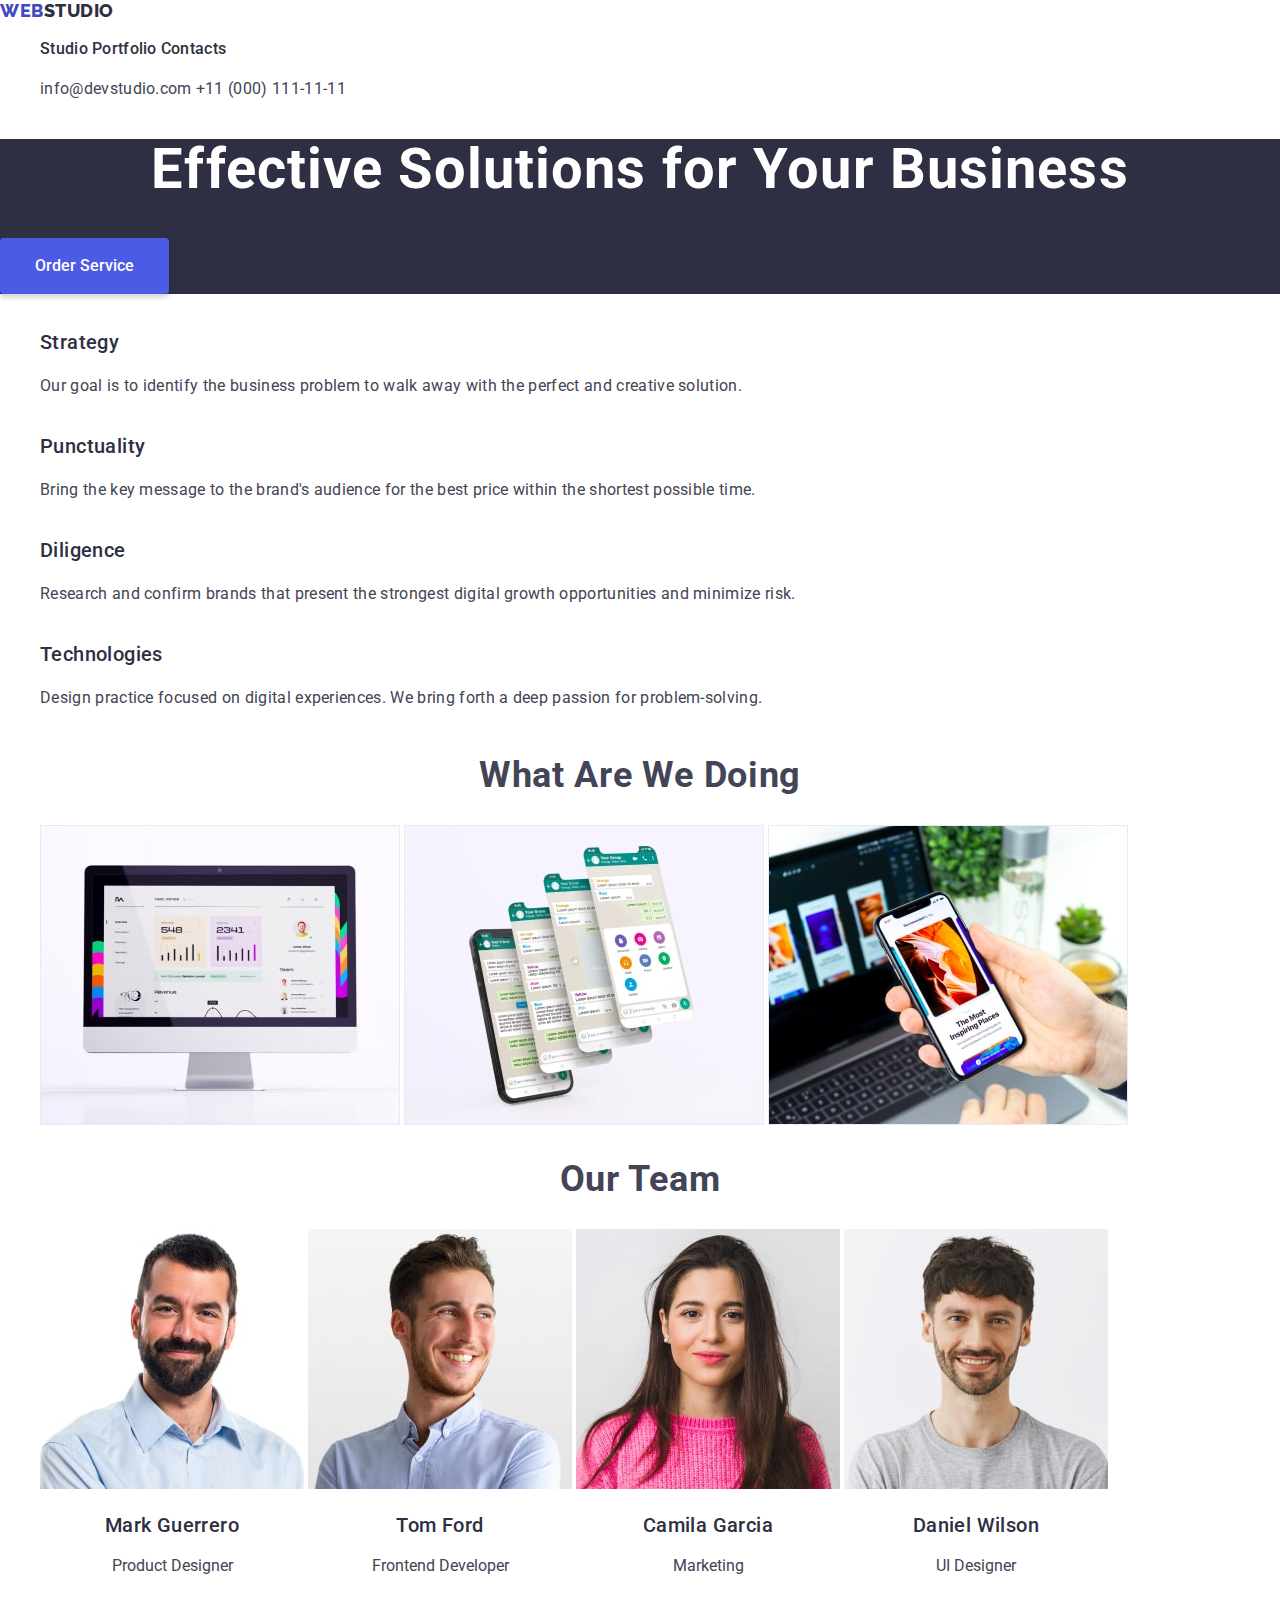
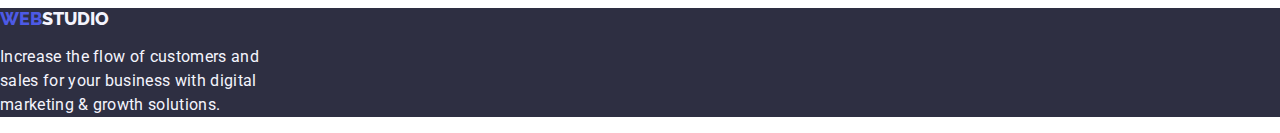
==== index.html @ 37b5d5ab "Added box-sizing in css file" ====
<!DOCTYPE html>
<html lang="en">
  <head>
    <meta charset="UTF-8" />
    <meta http-equiv="X-UA-Compatible" content="IE=edge" />
    <meta name="viewport" content="width=device-width, initial-scale=1.0" />
    <link rel="stylesheet" href="https://cdnjs.cloudflare.com/ajax/libs/modern-normalize/1.0.0/modern-normalize.min.css"/>
    <link rel="stylesheet" href="./css/styles.css" />
    <link rel="preconnect" href="https://fonts.googleapis.com" />
    <link rel="preconnect" href="https://fonts.gstatic.com" crossorigin />
    <link rel="preconnect" href="https://fonts.googleapis.com" />
    <link rel="preconnect" href="https://fonts.gstatic.com" crossorigin />
    <link
      href="https://fonts.googleapis.com/css2?family=Raleway:wght@800&family=Roboto:wght@400;500;700&display=swap"
      rel="stylesheet"
    />
    <title>Document</title>
  </head>
  <body>
    <header>
      <!--Navigation-->
      <!-- Open -->
      <nav>
        <a class="logo" href="./index.html"
          ><span class="logo-web">Web</span
          ><span class="logo-studio">Studio</span></a
        >
        <ul class="menu">
          <li><a class="menu-link" href="">Studio</a></li>
          <li><a class="menu-link" href="./portfolio.html">Portfolio</a></li>
          <li><a class="menu-link" href="">Contacts</a></li>
        </ul>
      </nav>
      <!--Contacts-->
      <address>
        <ul class="contacts">
          <li>
            <a class="mail" href="mailto:info@devstudio.com"
              >info@devstudio.com</a
            >
          </li>
          <li>
            <a class="tel" href="tel:+110001111111">+11 (000) 111-11-11</a>
          </li>
        </ul>
      </address>
    </header>
    <main>
      <!--Hero section-->
      <section class="hero">
        <h1 class="hero-title">Effective Solutions for Your Business</h1>
        <button type="button">Order Service</button>
      </section>
      <!--Features section-->
      <section>
        <h2 hidden>Features</h2>
        <ul class="features">
          <li>
            <h3 class="features-title">Strategy</h3>
            <p class="features-text">
              Our goal is to identify the business problem to walk away with the
              perfect and creative solution.
            </p>
          </li>
          <li>
            <h3 class="features-title">Punctuality</h3>
            <p class="features-text">
              Bring the key message to the brand's audience for the best price
              within the shortest possible time.
            </p>
          </li>
          <li>
            <h3 class="features-title">Diligence</h3>
            <p class="features-text">
              Research and confirm brands that present the strongest digital
              growth opportunities and minimize risk.
            </p>
          </li>
          <li>
            <h3 class="features-title">Technologies</h3>
            <p class="features-text">
              Design practice focused on digital experiences. We bring forth a
              deep passion for problem-solving.
            </p>
          </li>
        </ul>
      </section>
      <!--Explanation section-->
      <section>
        <h2 class="explanations-title">What are we doing</h2>
        <ul class="explanations">
          <li>
            <img
              class="explanations-img"
              src="./images/img1.jpg"
              alt="Website design for desktop"
              width="360"
              height="300"
            />
          </li>
          <li>
            <img
              class="explanations-img"
              src="./images/img2.jpg"
              alt="Webdesign for apps"
              width="360"
              height="300"
            />
          </li>
          <li>
            <img
              class="explanations-img"
              src="./images/img3.jpg"
              alt="Responsive design"
              width="360"
              height="300"
            />
          </li>
        </ul>
      </section>
      <!--Our team section-->
      <section>
        <h2 class="team-title">Our Team</h2>
        <ul class="team">
          <li>
            <img
              class="team-photo"
              src="./images/photo1.jpg"
              alt="Photo 1"
              width="264"
              height="260"
            />
            <h3 class="team-name">Mark Guerrero</h3>
            <p class="team-text">Product Designer</p>
          </li>
          <li>
            <img
              class="team-photo"
              src="./images/photo2.jpg"
              alt="Photo 2"
              width="264"
              height="260"
            />
            <h3 class="team-name">Tom Ford</h3>
            <p class="team-text">Frontend Developer</p>
          </li>
          <li>
            <img
              class="team-photo"
              src="./images/photo3.jpg"
              alt="Photo 3"
              width="264"
              height="260"
            />
            <h3 class="team-name">Camila Garcia</h3>
            <p class="team-text">Marketing</p>
          </li>
          <li>
            <img
              class="team-photo"
              src="./images/photo4.jpg"
              alt="Photo 4"
              width="264"
              height="260"
            />
            <h3 class="team-name">Daniel Wilson</h3>
            <p class="team-text">UI Designer</p>
          </li>
        </ul>
      </section>
    </main>
    <footer class="footer-section">
      <a class="footer-logo" href="./index.html"
        ><span class="footer-logo-web">Web</span
        ><span class="footer-logo-studio">Studio</span></a
      >
      <p class="footer-text">
        Increase the flow of customers and sales for your business with digital
        marketing & growth solutions.
      </p>
    </footer>
  </body>
</html>
---- css/styles.css ----
html{
    box-sizing: border-box;
}
*,
*::before,
*::after{
    box-sizing: border-box;
}
:root{
    --primary-text-color: #2E2F42;
    --title-text-color: #434455;
    --white-text-color: #ffffff;
    --accent-color: #4D5AE5;
    --hover-focus-color: #404BBF;
    --primary-bg-color:#ffffff;
    --primary-bg-hero: #2E2F42;
    --footer-text-color:#F4F4FD;
}
/*Body style*/
body{
    background: var(--primary-bg-color);
    color: var(--title-text-color);
    font-family: 'Roboto', 'Arial', 'Helvetica', sans-serif;
}

/*Navigation section*/
.logo{
    font-family: 'Raleway', 'Verdana', 'Geneva', sans-serif;
    font-style: normal;
    font-weight: 800;
    font-size: 18px;
    line-height: 21px;
    text-decoration: none;
    letter-spacing: 0.03em;
    text-transform: uppercase;
}
.logo-web{
    color: var(--accent-color);
    
}
.logo-web:hover,
.logo-web:focus{
    color: var(--hover-focus-color);
}
    
.logo-studio{
    color: var(--primary-text-color);
}
.logo-studio:hover,
.logo-studio:focus{
    color: var(--hover-focus-color);
}
.menu li,
.contacts li
{
    list-style: none;
    display: inline-block;
    }
.menu-link{
    text-decoration: none;
    color: var(--primary-text-color);
    font-style: normal;
    font-weight: 500;
    font-size: 16px;
    line-height: 1.5;
    letter-spacing: 0.02em;

}
.menu-link:hover
{
   color: var(--hover-focus-color);
}
/*Address section*/

.mail,
.tel{
    font-style: normal;
    font-size: 16px;
    line-height: 1.5;    
    letter-spacing: 0.02em;
    color: var(--title-text-color);
    text-decoration: none;
}
.mail:hover,
.tel:hover{
    color: var(--hover-focus-color);

}
.mail:focus,
.tel:focus{
    color: var(--hover-focus-color);

}

/*Hero section*/
.hero-title{
    font-size: 56px;
    line-height: 1.1;   
    letter-spacing: 0.02em;    
    color: var(--white-text-color);
    text-align: center;
}
.hero{
    background-color: var(--primary-bg-hero);
    
}


.hero button{
    background: var(--accent-color);
    color: var(--white-text-color);
    width: 169px;
    height: 56px;
    box-shadow: 0px 4px 4px rgba(0, 0, 0, 0.15);
    border-radius: 4px;
    border-style: solid;
    border-color: transparent;
    display: inline-block;
    font-family: inherit;
    font-weight: 500;
    font-size: 16px;
    line-height: 24px;
    
}


/*Features section*/  
.explanations-title,
.team-title{
    font-style: normal;
    font-weight: 700;
    font-size: 36px;
    line-height: 1.1;
    letter-spacing: 0.02em;
    text-transform: capitalize;
    text-align: center;
}

h3{
    font-style: normal;
    font-weight: 500;
    font-size: 20px;
    line-height: 1.2;
    letter-spacing: 0.02em;
    color: var(--primary-text-color);
    
}
.features-title{
    text-align: left;
}
.features li{
    list-style: none;
    display: inline-block;
}
.features-text{
    font-style: normal;       
    font-size: 16px;
    line-height: 1.5;      
    letter-spacing: 0.02em;
}

/*Explanation section*/

.explanations li{
    list-style: none;
    display: inline-block;

}



/*Our team section*/

.team li{
    list-style: none;
    display: inline-block;
}
.team-photo{
    width: 264px;
    height: 260px;
}

.team-name{
    text-align: center;
}
.team-text{
    text-align: center;
}



 /*Footer*/
 .footer-section{
    background-color: var(--primary-bg-hero);
   
 }

 .footer-logo{
    font-family: 'Raleway', 'Verdana', 'Geneva', sans-serif;
    text-decoration: none;
    font-weight: 800;
    font-size: 18px;
    line-height: 1.2;
    text-transform: uppercase;

 }
 .footer-logo-web{
    color: var(--accent-color);
 }

 .footer-logo-studio{
    color: var(--footer-text-color);
 }
 .footer-logo-web:hover,
 .footer-logo-studio:hover{
    color: var(--hover-focus-color);
 }
 .footer-text{
    color: var(--footer-text-color);
    font-style: normal;
    font-size: 16px;
    line-height: 1.5;
    letter-spacing: 0.02em;
    width: 264px;
}

/*Portfolio page*/

/*Butttons section*/
.portfolio-list{
    list-style: none;
    
}
.portfolio-button button{
    cursor: pointer;
    color: var(--accent-color);
    background-color: var(--footer-text-color);
    font-style: normal;
    font-weight: 500;
    font-size: 16px;
    line-height: 1.5;
    font-family: inherit;    
    text-align: center;
    letter-spacing: 0.04em;
    border: 1px solid #E7E9FC;
    border-radius: 4px;
   
}
.portfolio-button button:hover,
.portfolio-button button:focus
{
    color: var(--white-text-color);
    
    background-color: var(--accent-color);
}
.portfolio-list-img{
    list-style: none;
        display: inline-block;

}
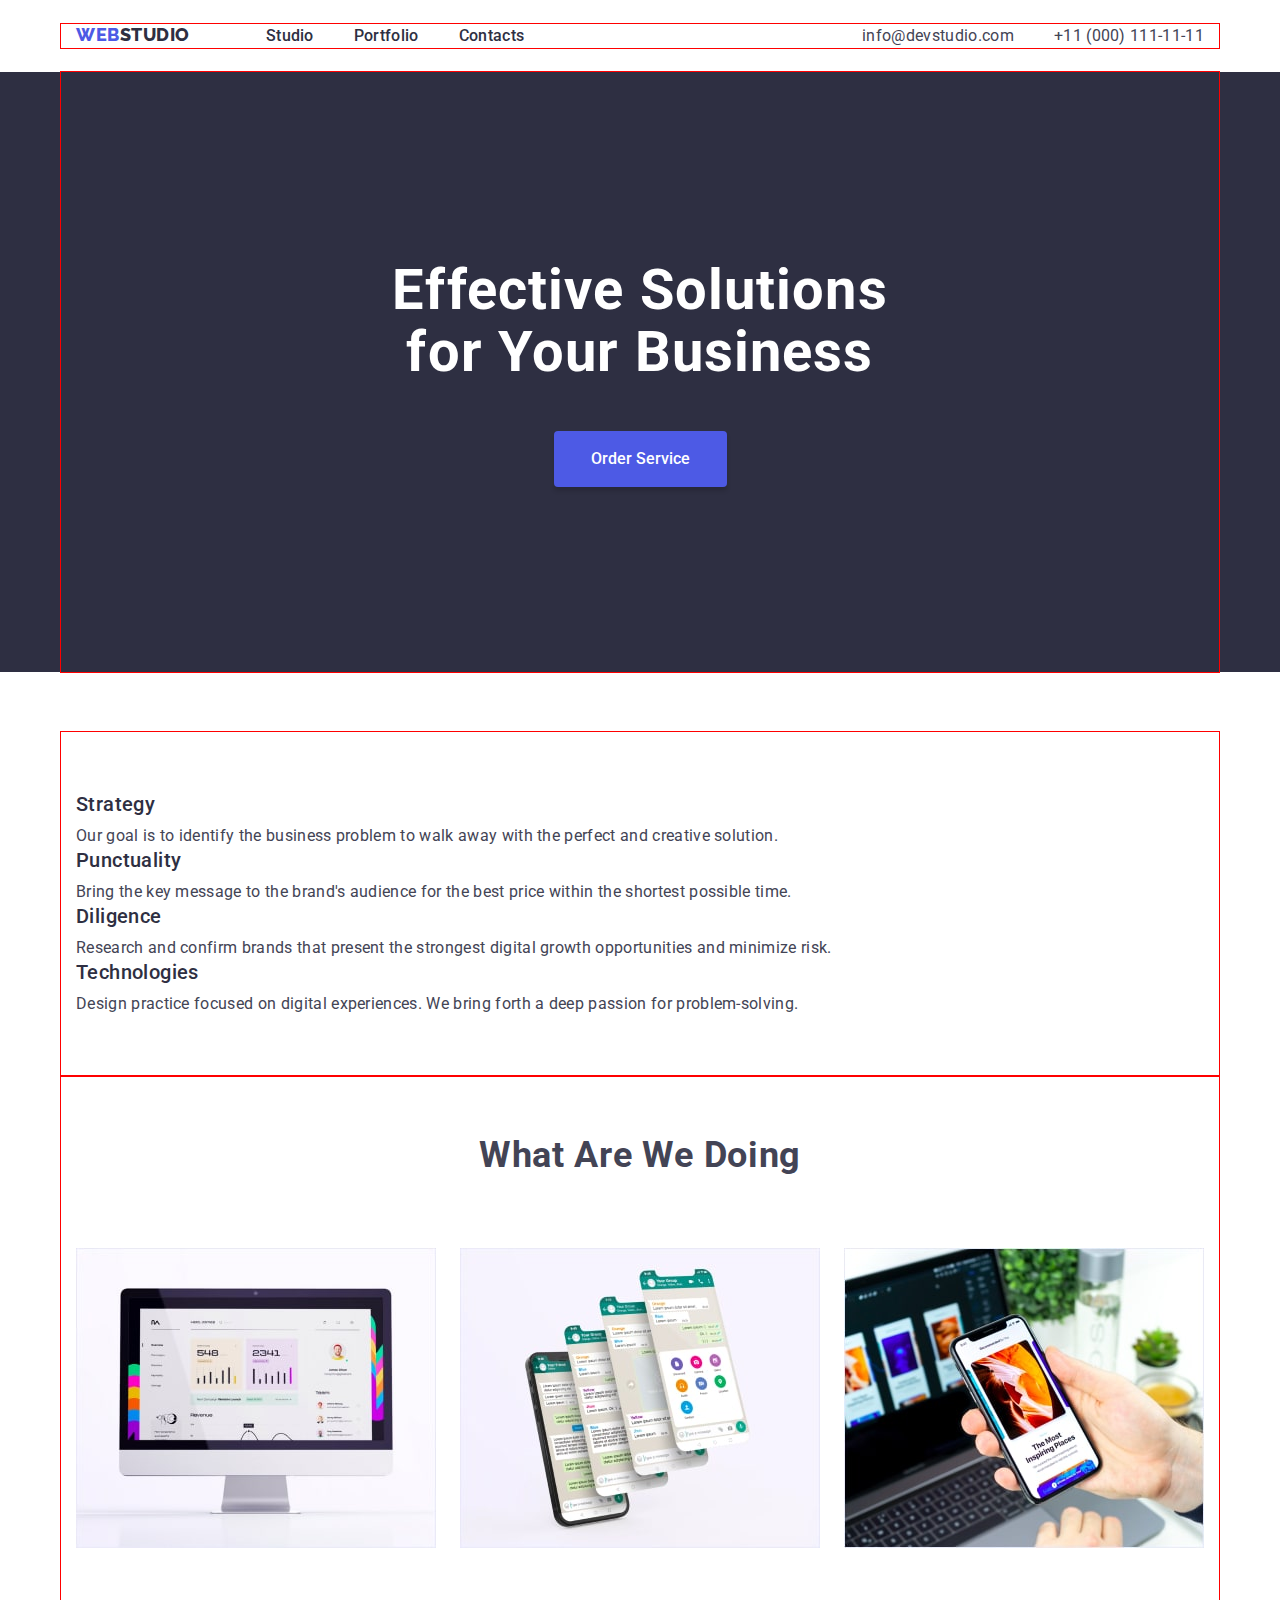
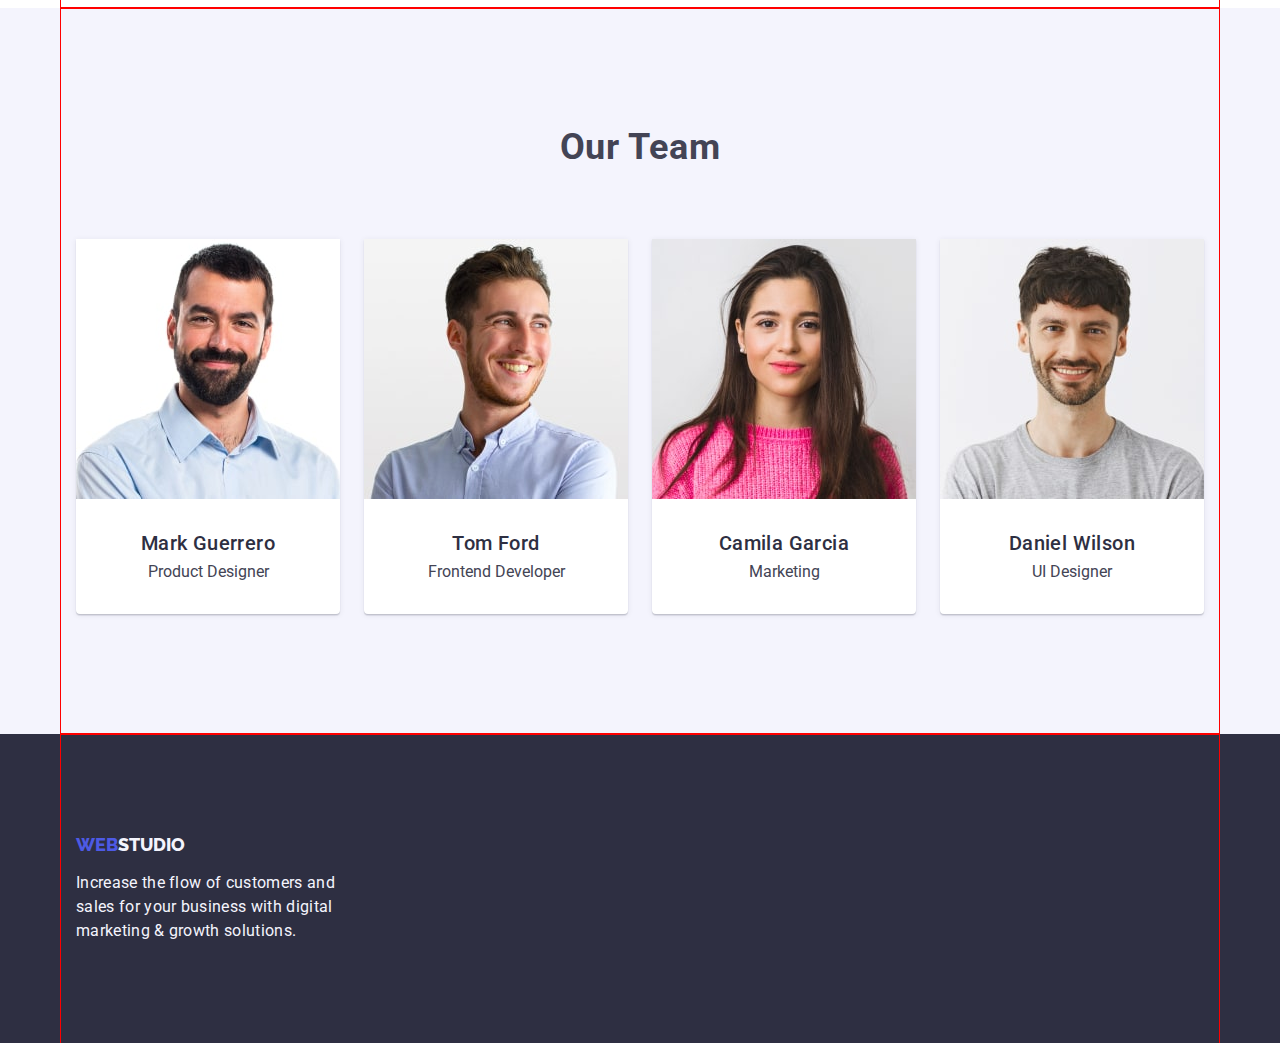
==== commit 4bb0e1cb: "Added styles for menu, team cards, portfolio section, footer" ====
--- a/index.html
+++ b/index.html
@@ -4,7 +4,11 @@
     <meta charset="UTF-8" />
     <meta http-equiv="X-UA-Compatible" content="IE=edge" />
     <meta name="viewport" content="width=device-width, initial-scale=1.0" />
-    <link rel="stylesheet" href="https://cdnjs.cloudflare.com/ajax/libs/modern-normalize/1.0.0/modern-normalize.min.css"/>
+    <title>Document</title>
+    <link
+      rel="stylesheet"
+      href="https://cdnjs.cloudflare.com/ajax/libs/modern-normalize/1.0.0/modern-normalize.min.css"
+    />
     <link rel="stylesheet" href="./css/styles.css" />
     <link rel="preconnect" href="https://fonts.googleapis.com" />
     <link rel="preconnect" href="https://fonts.gstatic.com" crossorigin />
@@ -14,170 +18,183 @@
       href="https://fonts.googleapis.com/css2?family=Raleway:wght@800&family=Roboto:wght@400;500;700&display=swap"
       rel="stylesheet"
     />
-    <title>Document</title>
   </head>
   <body>
-    <header>
-      <!--Navigation-->
-      <!-- Open -->
-      <nav>
-        <a class="logo" href="./index.html"
-          ><span class="logo-web">Web</span
-          ><span class="logo-studio">Studio</span></a
-        >
-        <ul class="menu">
-          <li><a class="menu-link" href="">Studio</a></li>
-          <li><a class="menu-link" href="./portfolio.html">Portfolio</a></li>
-          <li><a class="menu-link" href="">Contacts</a></li>
-        </ul>
-      </nav>
-      <!--Contacts-->
-      <address>
-        <ul class="contacts">
-          <li>
-            <a class="mail" href="mailto:info@devstudio.com"
-              >info@devstudio.com</a
-            >
-          </li>
-          <li>
-            <a class="tel" href="tel:+110001111111">+11 (000) 111-11-11</a>
-          </li>
-        </ul>
-      </address>
+    <header class="page-header">
+      <div class="container header-container">
+        <!--Navigation-->
+        <nav class="page-navigation">
+          <a class="logo" href="./index.html"
+            ><span class="logo-web">Web</span
+            ><span class="logo-studio">Studio</span></a
+          >
+
+          <ul class="menu">
+            <li class="menu-item"><a class="menu-link" href="">Studio</a></li>
+            <li class="menu-item">
+              <a class="menu-link" href="./portfolio.html">Portfolio</a>
+            </li>
+            <li class="mtnu-item"><a class="menu-link" href="">Contacts</a></li>
+          </ul>
+        </nav>
+        <!--Contacts-->
+        <address>
+          <ul class="contacts">
+            <li>
+              <a class="mail" href="mailto:info@devstudio.com"
+                >info@devstudio.com</a
+              >
+            </li>
+            <li>
+              <a class="tel" href="tel:+110001111111">+11 (000) 111-11-11</a>
+            </li>
+          </ul>
+        </address>
+      </div>
     </header>
     <main>
       <!--Hero section-->
       <section class="hero">
-        <h1 class="hero-title">Effective Solutions for Your Business</h1>
-        <button type="button">Order Service</button>
+        <div class="container hero-container">
+          <h1 class="hero-title">Effective Solutions for Your Business</h1>
+          <button class="primary-button" type="button">Order Service</button>
+        </div>
       </section>
       <!--Features section-->
-      <section>
-        <h2 hidden>Features</h2>
-        <ul class="features">
-          <li>
-            <h3 class="features-title">Strategy</h3>
-            <p class="features-text">
-              Our goal is to identify the business problem to walk away with the
-              perfect and creative solution.
-            </p>
-          </li>
-          <li>
-            <h3 class="features-title">Punctuality</h3>
-            <p class="features-text">
-              Bring the key message to the brand's audience for the best price
-              within the shortest possible time.
-            </p>
-          </li>
-          <li>
-            <h3 class="features-title">Diligence</h3>
-            <p class="features-text">
-              Research and confirm brands that present the strongest digital
-              growth opportunities and minimize risk.
-            </p>
-          </li>
-          <li>
-            <h3 class="features-title">Technologies</h3>
-            <p class="features-text">
-              Design practice focused on digital experiences. We bring forth a
-              deep passion for problem-solving.
-            </p>
-          </li>
-        </ul>
-      </section>
-      <!--Explanation section-->
-      <section>
-        <h2 class="explanations-title">What are we doing</h2>
-        <ul class="explanations">
-          <li>
-            <img
-              class="explanations-img"
-              src="./images/img1.jpg"
-              alt="Website design for desktop"
-              width="360"
-              height="300"
-            />
-          </li>
-          <li>
-            <img
-              class="explanations-img"
-              src="./images/img2.jpg"
-              alt="Webdesign for apps"
-              width="360"
-              height="300"
-            />
-          </li>
-          <li>
-            <img
-              class="explanations-img"
-              src="./images/img3.jpg"
-              alt="Responsive design"
-              width="360"
-              height="300"
-            />
-          </li>
-        </ul>
+      <section class="container">
+        <div class="features-container">
+          <h2 hidden>Features</h2>
+          <ul class="features">
+            <li>
+              <h3 class="features-title">Strategy</h3>
+              <p class="features-text">
+                Our goal is to identify the business problem to walk away with
+                the perfect and creative solution.
+              </p>
+            </li>
+            <li>
+              <h3 class="features-title">Punctuality</h3>
+              <p class="features-text">
+                Bring the key message to the brand's audience for the best price
+                within the shortest possible time.
+              </p>
+            </li>
+            <li>
+              <h3 class="features-title">Diligence</h3>
+              <p class="features-text">
+                Research and confirm brands that present the strongest digital
+                growth opportunities and minimize risk.
+              </p>
+            </li>
+            <li>
+              <h3 class="features-title">Technologies</h3>
+              <p class="features-text">
+                Design practice focused on digital experiences. We bring forth a
+                deep passion for problem-solving.
+              </p>
+            </li>
+          </ul>
+        </div>
+      </section>
+      <!--Explanations section-->
+      <section class="container">
+        <div class="explanations-container">
+          <h2 class="explanations-title">What are we doing</h2>
+          <ul class="explanations">
+            <li>
+              <img
+                class="explanations-img"
+                src="./images/img1.jpg"
+                alt="Website design for desktop"
+                width="360"
+                height="300"
+              />
+            </li>
+            <li>
+              <img
+                class="explanations-img"
+                src="./images/img2.jpg"
+                alt="Webdesign for apps"
+                width="360"
+                height="300"
+              />
+            </li>
+            <li>
+              <img
+                class="explanations-img"
+                src="./images/img3.jpg"
+                alt="Responsive design"
+                width="360"
+                height="300"
+              />
+            </li>
+          </ul>
+        </div>
       </section>
       <!--Our team section-->
-      <section>
-        <h2 class="team-title">Our Team</h2>
-        <ul class="team">
-          <li>
-            <img
-              class="team-photo"
-              src="./images/photo1.jpg"
-              alt="Photo 1"
-              width="264"
-              height="260"
-            />
-            <h3 class="team-name">Mark Guerrero</h3>
-            <p class="team-text">Product Designer</p>
-          </li>
-          <li>
-            <img
-              class="team-photo"
-              src="./images/photo2.jpg"
-              alt="Photo 2"
-              width="264"
-              height="260"
-            />
-            <h3 class="team-name">Tom Ford</h3>
-            <p class="team-text">Frontend Developer</p>
-          </li>
-          <li>
-            <img
-              class="team-photo"
-              src="./images/photo3.jpg"
-              alt="Photo 3"
-              width="264"
-              height="260"
-            />
-            <h3 class="team-name">Camila Garcia</h3>
-            <p class="team-text">Marketing</p>
-          </li>
-          <li>
-            <img
-              class="team-photo"
-              src="./images/photo4.jpg"
-              alt="Photo 4"
-              width="264"
-              height="260"
-            />
-            <h3 class="team-name">Daniel Wilson</h3>
-            <p class="team-text">UI Designer</p>
-          </li>
-        </ul>
+      <section class="our-team-wrapper">
+        <div class="container team-container">
+          <h2 class="team-title">Our Team</h2>
+          <ul class="team">
+            <li class="emploees-card">
+              <img
+                class="team-photo"
+                src="./images/photo1.jpg"
+                alt="Photo 1"
+                width="264"
+                height="260"
+              />
+              <h3 class="team-name">Mark Guerrero</h3>
+              <p class="team-text">Product Designer</p>
+            </li>
+            <li class="emploees-card">
+              <img
+                class="team-photo"
+                src="./images/photo2.jpg"
+                alt="Photo 2"
+                width="264"
+                height="260"
+              />
+              <h3 class="team-name">Tom Ford</h3>
+              <p class="team-text">Frontend Developer</p>
+            </li>
+            <li class="emploees-card">
+              <img
+                class="team-photo"
+                src="./images/photo3.jpg"
+                alt="Photo 3"
+                width="264"
+                height="260"
+              />
+              <h3 class="team-name">Camila Garcia</h3>
+              <p class="team-text">Marketing</p>
+            </li>
+            <li class="emploees-card">
+              <img
+                class="team-photo"
+                src="./images/photo4.jpg"
+                alt="Photo 4"
+                width="264"
+                height="260"
+              />
+              <h3 class="team-name">Daniel Wilson</h3>
+              <p class="team-text">UI Designer</p>
+            </li>
+          </ul>
+        </div>
       </section>
     </main>
     <footer class="footer-section">
-      <a class="footer-logo" href="./index.html"
-        ><span class="footer-logo-web">Web</span
-        ><span class="footer-logo-studio">Studio</span></a
-      >
-      <p class="footer-text">
-        Increase the flow of customers and sales for your business with digital
-        marketing & growth solutions.
-      </p>
+      <div class="container footer-container">
+        <a class="footer-logo" href="./index.html"
+          ><span class="footer-logo-web">Web</span
+          ><span class="footer-logo-studio">Studio</span></a
+        >
+        <p class="footer-text">
+          Increase the flow of customers and sales for your business with
+          digital marketing & growth solutions.
+        </p>
+      </div>
     </footer>
   </body>
 </html>
--- a/css/styles.css
+++ b/css/styles.css
@@ -16,12 +16,51 @@
     --primary-bg-color:#ffffff;
     --primary-bg-hero: #2E2F42;
     --footer-text-color:#F4F4FD;
-}
+    
+}
+h1, h2, h3, h4, p{
+    margin-top: 0;
+    margin-bottom: 0;
+}
+ul{
+    margin-top: 0;
+    margin-bottom: 0;
+    padding-left: 0;
+    list-style: none;
+}
+img{
+    display: block;
+}
+button{
+    cursor: pointer;
+}
+.container{
+    width: 1158px;
+    margin-left: auto;
+    margin-right: auto;
+    padding-left: 15px;
+    padding-right: 15px;
+    outline: red 1px solid;
+    
+}
+
+
 /*Body style*/
 body{
     background: var(--primary-bg-color);
     color: var(--title-text-color);
     font-family: 'Roboto', 'Arial', 'Helvetica', sans-serif;
+}
+.page-header{
+    padding-top: 24px;
+    padding-bottom: 24px;
+}
+.header-container{
+    display: flex;
+    justify-content: space-between;
+}
+.page-navigation{
+    display: flex;
 }
 
 /*Navigation section*/
@@ -34,6 +73,7 @@
     text-decoration: none;
     letter-spacing: 0.03em;
     text-transform: uppercase;
+    margin-right: 76px;
 }
 .logo-web{
     color: var(--accent-color);
@@ -51,12 +91,16 @@
 .logo-studio:focus{
     color: var(--hover-focus-color);
 }
-.menu li,
-.contacts li
-{
-    list-style: none;
-    display: inline-block;
+.menu{   
+    display: flex;
     }
+.contacts{
+    display: flex;
+}
+
+.menu-item:not(:last-child) {
+    margin-right: 40px;
+}
 .menu-link{
     text-decoration: none;
     color: var(--primary-text-color);
@@ -65,8 +109,12 @@
     font-size: 16px;
     line-height: 1.5;
     letter-spacing: 0.02em;
-
-}
+    
+    
+}
+
+
+
 .menu-link:hover
 {
    color: var(--hover-focus-color);
@@ -82,6 +130,9 @@
     color: var(--title-text-color);
     text-decoration: none;
 }
+.mail{
+    margin-right: 40px;
+}
 .mail:hover,
 .tel:hover{
     color: var(--hover-focus-color);
@@ -94,24 +145,40 @@
 }
 
 /*Hero section*/
+.hero-container{
+    padding-top: 188px;
+    height: 600px;
+    outline: red 1px solid;
+    
+}
+
 .hero-title{
     font-size: 56px;
     line-height: 1.1;   
     letter-spacing: 0.02em;    
     color: var(--white-text-color);
-    text-align: center;
+    max-width: 496px;
+    margin-left: auto;
+    margin-right: auto;
+    margin-bottom: 48px;
+       
 }
 .hero{
     background-color: var(--primary-bg-hero);
-    
-}
-
+    text-align: center;
+    
+    
+      
+}
 
 .hero button{
     background: var(--accent-color);
     color: var(--white-text-color);
-    width: 169px;
-    height: 56px;
+    min-width: 160px;
+    padding-top: 14px;
+    padding-bottom: 14px;
+    padding-right: 35px;
+    padding-left: 35px;
     box-shadow: 0px 4px 4px rgba(0, 0, 0, 0.15);
     border-radius: 4px;
     border-style: solid;
@@ -125,7 +192,12 @@
 }
 
 
-/*Features section*/  
+/*Features section*/
+.features-container{
+    margin-top: 60px;
+    padding-top: 60px;
+    padding-bottom: 60px;
+}
 .explanations-title,
 .team-title{
     font-style: normal;
@@ -148,6 +220,7 @@
 }
 .features-title{
     text-align: left;
+    margin-bottom: 8px;
 }
 .features li{
     list-style: none;
@@ -161,31 +234,63 @@
 }
 
 /*Explanation section*/
-
-.explanations li{
-    list-style: none;
-    display: inline-block;
-
+.explanations-container{
+    padding-top: 60px;
+    padding-bottom: 60px;
+}
+.explanations{
+    display: flex;
+    justify-content: space-between;
+    flex-wrap: wrap;
+}
+
+
+.explanations-title,
+.team-title{
+    margin-bottom: 72px;
 }
 
 
 
 /*Our team section*/
-
-.team li{
-    list-style: none;
-    display: inline-block;
-}
+.our-team-wrapper{
+    background-color: var(--footer-text-color);
+    
+    
+}
+.team-container{
+    padding-top: 120px;
+    padding-bottom: 120px;
+}
+.team{
+    display: flex;
+    
+    flex-wrap: wrap;
+}
+
+
 .team-photo{
     width: 264px;
     height: 260px;
+    margin-bottom: 32px;
 }
 
 .team-name{
     text-align: center;
+    margin-bottom: 8px;
 }
 .team-text{
     text-align: center;
+    margin-bottom: 32px;
+}
+.emploees-card{
+    background-color: var(--primary-bg-color);   
+    box-shadow: 0px 1px 6px rgba(46, 47, 66, 0.08), 0px 1px 1px rgba(46, 47, 66, 0.16), 0px 2px 1px rgba(46, 47, 66, 0.08);
+    border-radius: 0px 0px 4px 4px;
+}
+
+.emploees-card:not(:nth-child(4n)){
+    margin-right: 24px;
 }
 
 
@@ -194,6 +299,10 @@
  .footer-section{
     background-color: var(--primary-bg-hero);
    
+ }
+ .footer-container{
+    padding-top: 100px;
+    padding-bottom: 100px;
  }
 
  .footer-logo{
@@ -203,6 +312,9 @@
     font-size: 18px;
     line-height: 1.2;
     text-transform: uppercase;
+    display: inline-block;
+    margin-bottom: 16px;
+    
 
  }
  .footer-logo-web{
@@ -233,7 +345,7 @@
     
 }
 .portfolio-button button{
-    cursor: pointer;
+   
     color: var(--accent-color);
     background-color: var(--footer-text-color);
     font-style: normal;
@@ -255,11 +367,13 @@
     background-color: var(--accent-color);
 }
 .portfolio-list-img{
-    list-style: none;
-        display: inline-block;
-
-}
-
-
-
-
+    display: flex;
+    flex-wrap: wrap;
+    gap: 24px;
+        
+
+}
+
+
+
+
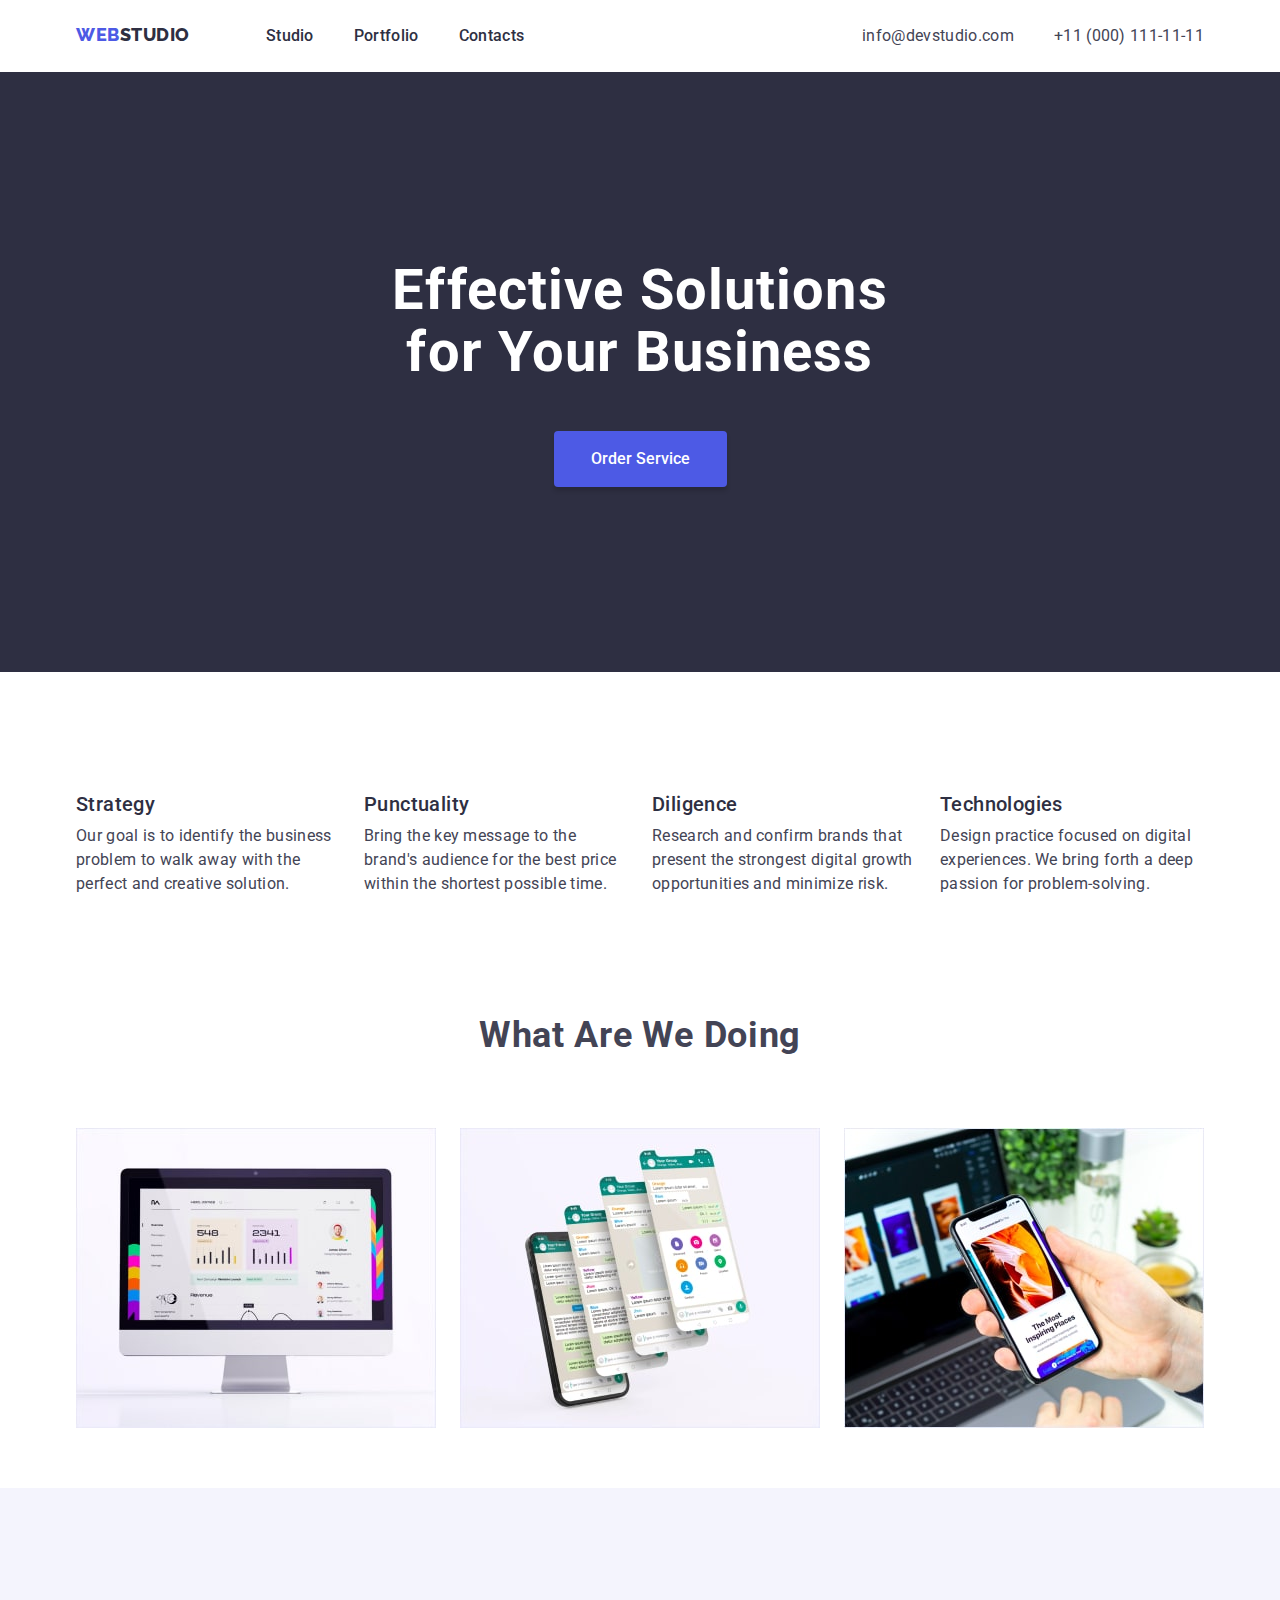
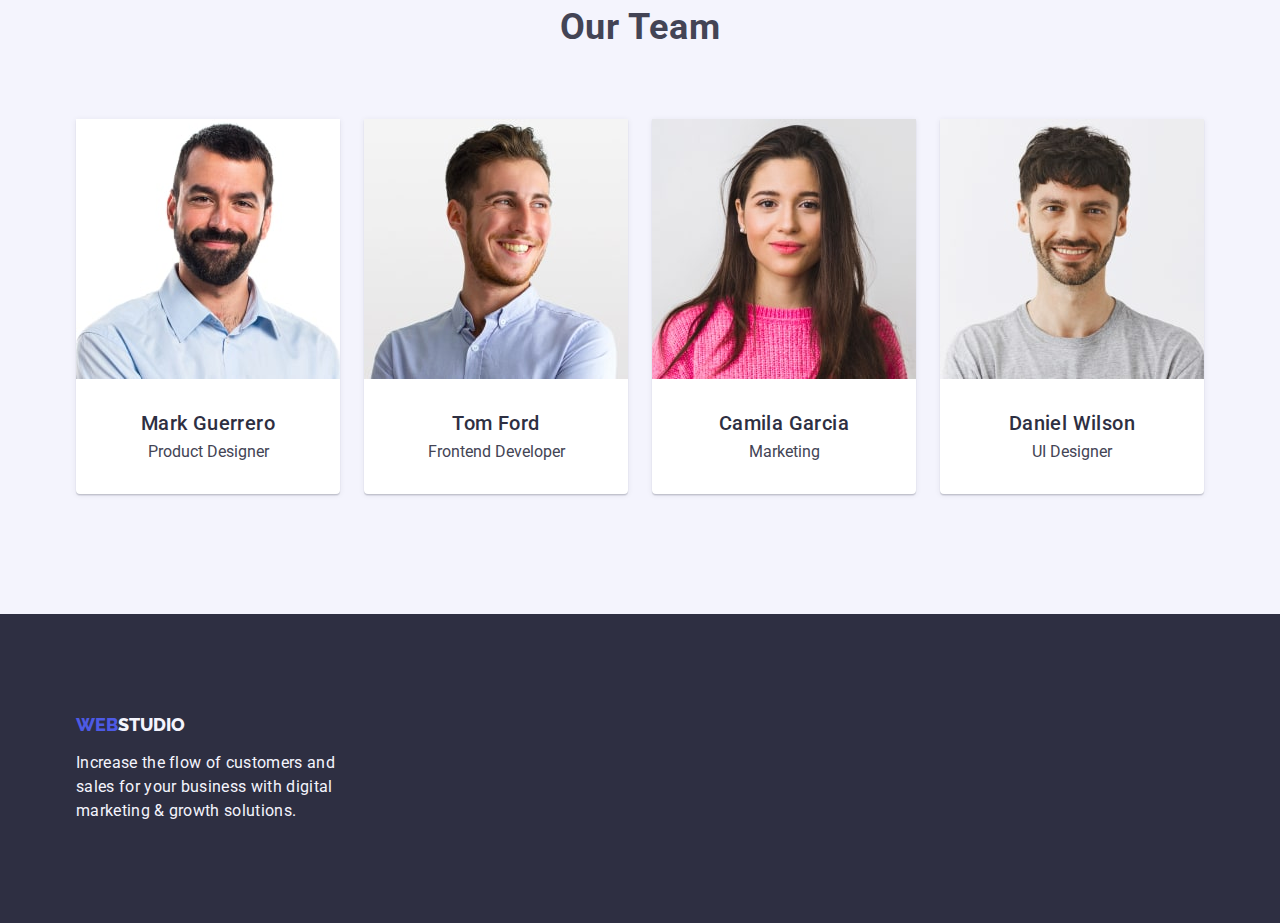
==== commit 2122a06e: "Added portfolio styles" ====
--- a/index.html
+++ b/index.html
@@ -65,28 +65,28 @@
         <div class="features-container">
           <h2 hidden>Features</h2>
           <ul class="features">
-            <li>
+            <li class="features-card">
               <h3 class="features-title">Strategy</h3>
               <p class="features-text">
                 Our goal is to identify the business problem to walk away with
                 the perfect and creative solution.
               </p>
             </li>
-            <li>
+            <li class="features-card">
               <h3 class="features-title">Punctuality</h3>
               <p class="features-text">
                 Bring the key message to the brand's audience for the best price
                 within the shortest possible time.
               </p>
             </li>
-            <li>
+            <li class="features-card">
               <h3 class="features-title">Diligence</h3>
               <p class="features-text">
                 Research and confirm brands that present the strongest digital
                 growth opportunities and minimize risk.
               </p>
             </li>
-            <li>
+            <li class="features-card">
               <h3 class="features-title">Technologies</h3>
               <p class="features-text">
                 Design practice focused on digital experiences. We bring forth a
--- a/css/styles.css
+++ b/css/styles.css
@@ -16,6 +16,7 @@
     --primary-bg-color:#ffffff;
     --primary-bg-hero: #2E2F42;
     --footer-text-color:#F4F4FD;
+    --nav-border-line: #E7E9FC;
     
 }
 h1, h2, h3, h4, p{
@@ -23,9 +24,8 @@
     margin-bottom: 0;
 }
 ul{
-    margin-top: 0;
-    margin-bottom: 0;
-    padding-left: 0;
+    margin: 0;
+    padding: 0;
     list-style: none;
 }
 img{
@@ -40,7 +40,7 @@
     margin-right: auto;
     padding-left: 15px;
     padding-right: 15px;
-    outline: red 1px solid;
+    
     
 }
 
@@ -54,10 +54,12 @@
 .page-header{
     padding-top: 24px;
     padding-bottom: 24px;
+
 }
 .header-container{
     display: flex;
     justify-content: space-between;
+   
 }
 .page-navigation{
     display: flex;
@@ -148,7 +150,7 @@
 .hero-container{
     padding-top: 188px;
     height: 600px;
-    outline: red 1px solid;
+    
     
 }
 
@@ -193,10 +195,18 @@
 
 
 /*Features section*/
+.features-card{
+    width: 264px;
+    
+   
+    
+}
+
 .features-container{
-    margin-top: 60px;
-    padding-top: 60px;
+    
+    padding-top: 120px;
     padding-bottom: 60px;
+    
 }
 .explanations-title,
 .team-title{
@@ -222,10 +232,11 @@
     text-align: left;
     margin-bottom: 8px;
 }
-.features li{
-    list-style: none;
-    display: inline-block;
-}
+.features{
+    display: flex;
+    justify-content: space-between;
+}
+
 .features-text{
     font-style: normal;       
     font-size: 16px;
@@ -237,6 +248,7 @@
 .explanations-container{
     padding-top: 60px;
     padding-bottom: 60px;
+    
 }
 .explanations{
     display: flex;
@@ -263,8 +275,7 @@
     padding-bottom: 120px;
 }
 .team{
-    display: flex;
-    
+    display: flex;    
     flex-wrap: wrap;
 }
 
@@ -340,8 +351,16 @@
 /*Portfolio page*/
 
 /*Butttons section*/
+.portfolio-section{
+    border-top: 1px solid #E7E9FC;
+}
 .portfolio-list{
-    list-style: none;
+   display: flex;
+    justify-content: center;
+    flex-wrap: wrap;
+    padding-top: 96px;
+    padding-bottom: 72px;
+
     
 }
 .portfolio-button button{
@@ -357,14 +376,22 @@
     letter-spacing: 0.04em;
     border: 1px solid #E7E9FC;
     border-radius: 4px;
+    padding: 12px 24px;
+    border-radius: 4px;
+    
+    
    
+}
+.portfolio-button:not(:last-child) {
+    margin-right: 24px;
 }
 .portfolio-button button:hover,
 .portfolio-button button:focus
 {
     color: var(--white-text-color);
-    
+    border: none;
     background-color: var(--accent-color);
+    box-shadow: 0px 3px 1px rgba(0, 0, 0, 0.1), 0px 2px 1px rgba(0, 0, 0, 0.08), 0px 2px 2px rgba(0, 0, 0, 0.12);
 }
 .portfolio-list-img{
     display: flex;
@@ -373,7 +400,30 @@
         
 
 }
-
-
-
-
+.portfolio-img{
+    background: var(--primary-bg-color);
+    width: 360px;
+    
+}
+.portfolio-card-title{
+    
+    padding-left: 16px;
+    padding-bottom: 8px;
+    font-size: 20px;
+}
+.portfolio-text-description{
+    padding-left: 16px;
+}
+.portfolio-section{
+    margin-bottom: 120px;
+}
+.portfolio-description{
+border: 1px solid var(--nav-border-line);
+padding-top: 32px;
+padding-bottom: 32px;
+border-top: none}
+
+
+
+
+
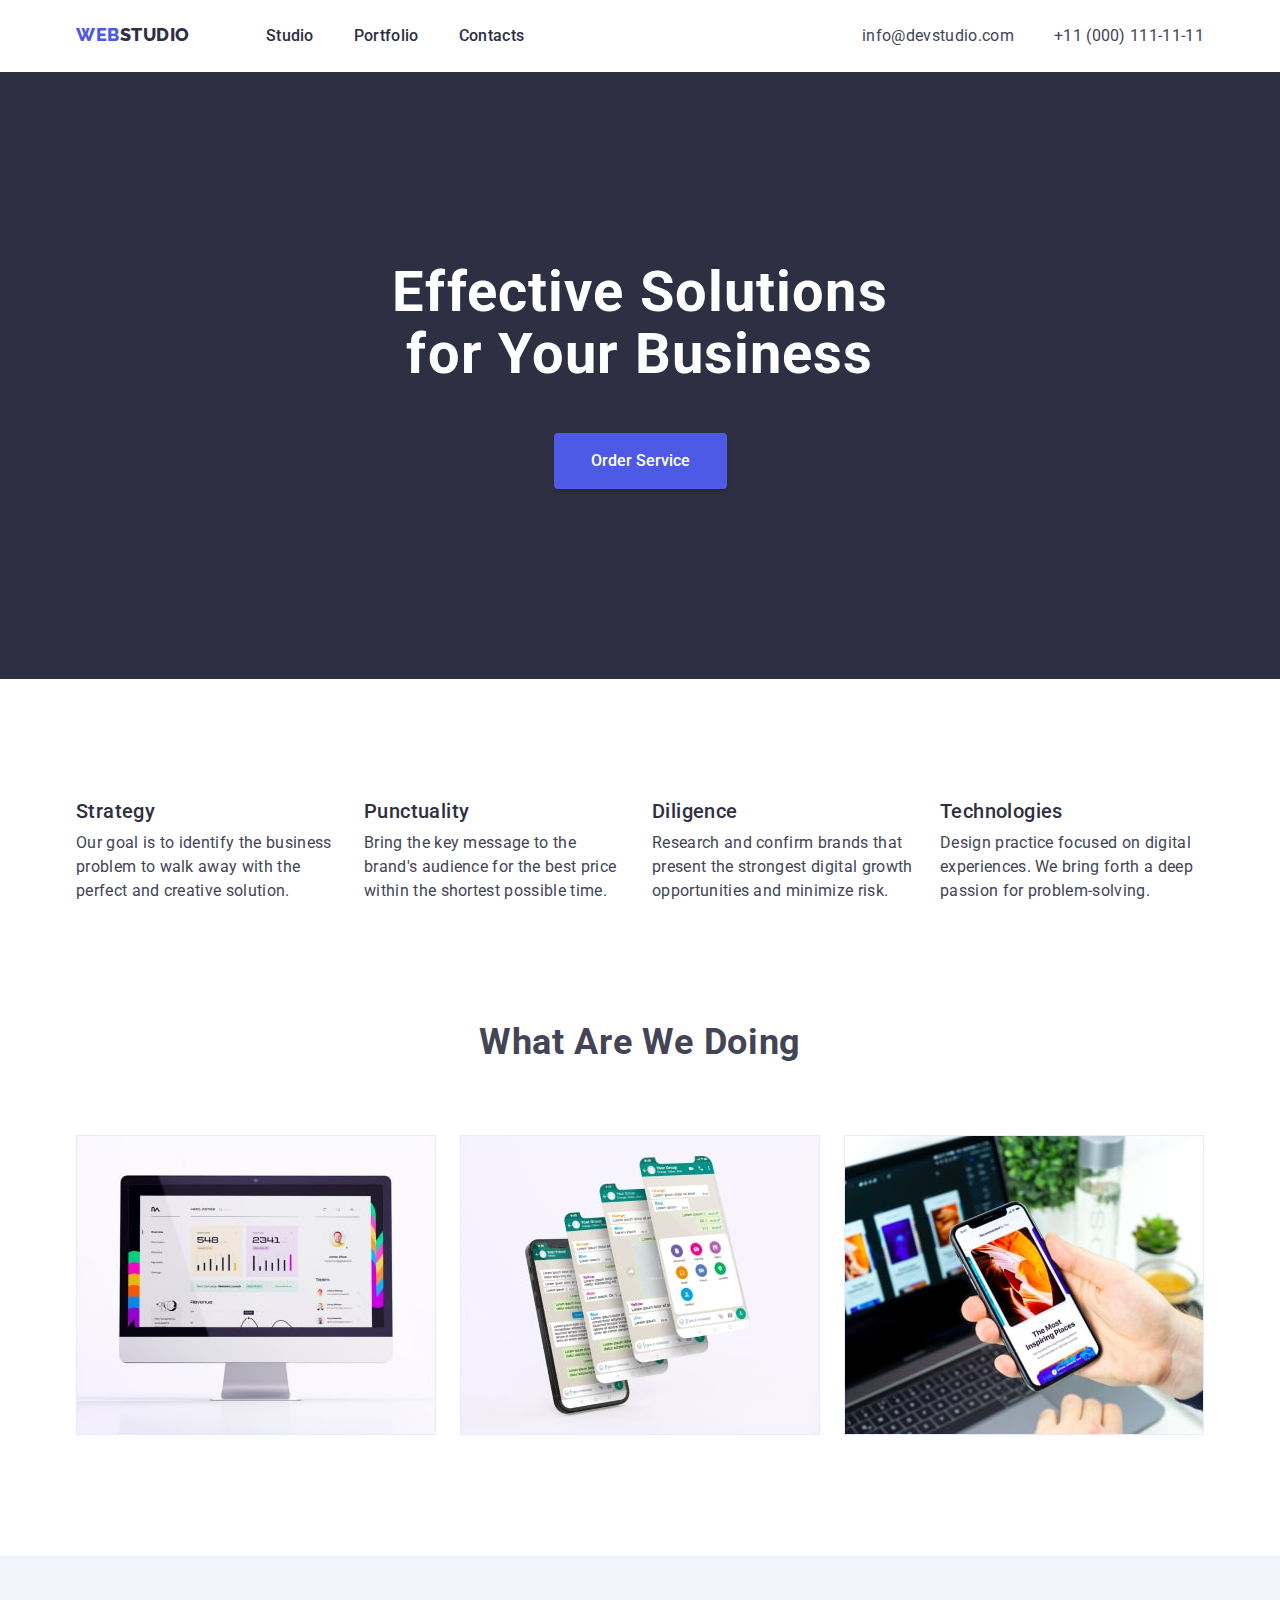
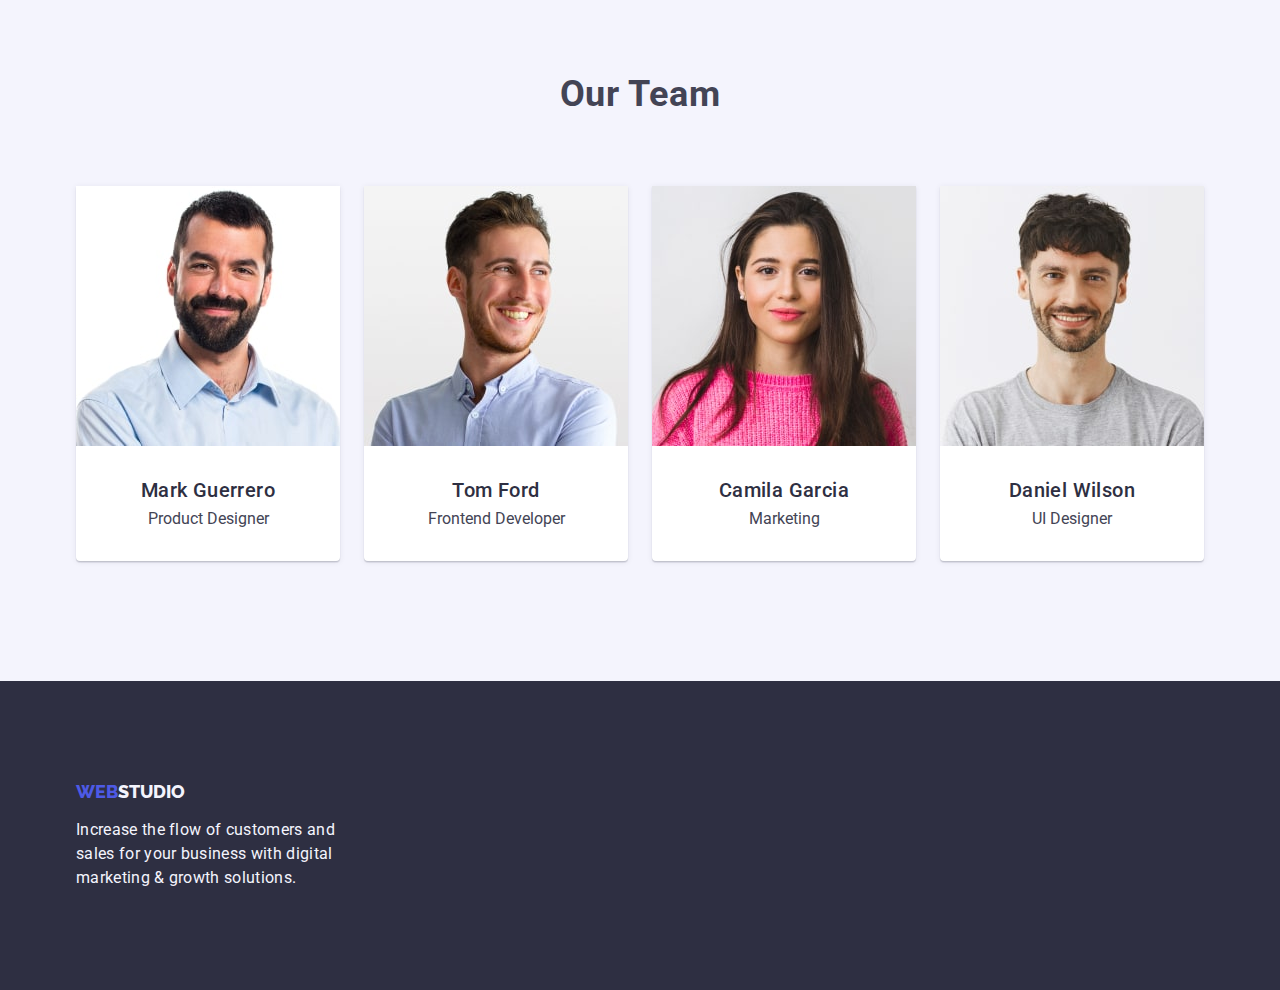
==== commit 6d0b8f1b: "Changed after revision" ====
--- a/index.html
+++ b/index.html
@@ -97,7 +97,7 @@
         </div>
       </section>
       <!--Explanations section-->
-      <section class="container">
+      <section class="container explanations-wrapper">
         <div class="explanations-container">
           <h2 class="explanations-title">What are we doing</h2>
           <ul class="explanations">
--- a/css/styles.css
+++ b/css/styles.css
@@ -35,7 +35,7 @@
     cursor: pointer;
 }
 .container{
-    width: 1158px;
+    max-width: 1158px;
     margin-left: auto;
     margin-right: auto;
     padding-left: 15px;
@@ -111,8 +111,7 @@
     font-size: 16px;
     line-height: 1.5;
     letter-spacing: 0.02em;
-    
-    
+       
 }
 
 
@@ -147,12 +146,8 @@
 }
 
 /*Hero section*/
-.hero-container{
-    padding-top: 188px;
-    height: 600px;
-    
-    
-}
+
+
 
 .hero-title{
     font-size: 56px;
@@ -168,6 +163,8 @@
 .hero{
     background-color: var(--primary-bg-hero);
     text-align: center;
+    padding-top: 190px;
+    padding-bottom: 190px;
     
     
       
@@ -203,9 +200,8 @@
 }
 
 .features-container{
-    
     padding-top: 120px;
-    padding-bottom: 60px;
+    padding-bottom: 120px;
     
 }
 .explanations-title,
@@ -245,11 +241,12 @@
 }
 
 /*Explanation section*/
-.explanations-container{
-    padding-top: 60px;
-    padding-bottom: 60px;
-    
-}
+.explanations-wrapper{
+ padding-bottom: 120px;
+
+
+}
+
 .explanations{
     display: flex;
     justify-content: space-between;
@@ -267,13 +264,11 @@
 /*Our team section*/
 .our-team-wrapper{
     background-color: var(--footer-text-color);
-    
-    
-}
-.team-container{
     padding-top: 120px;
     padding-bottom: 120px;
-}
+    
+}
+
 .team{
     display: flex;    
     flex-wrap: wrap;
@@ -309,11 +304,12 @@
  /*Footer*/
  .footer-section{
     background-color: var(--primary-bg-hero);
-   
- }
- .footer-container{
     padding-top: 100px;
     padding-bottom: 100px;
+   
+ }
+ .footer-container{
+    
  }
 
  .footer-logo{
@@ -408,14 +404,14 @@
 .portfolio-card-title{
     
     padding-left: 16px;
-    padding-bottom: 8px;
+    margin-bottom: 8px;
     font-size: 20px;
 }
 .portfolio-text-description{
     padding-left: 16px;
 }
 .portfolio-section{
-    margin-bottom: 120px;
+    padding-bottom: 120px;
 }
 .portfolio-description{
 border: 1px solid var(--nav-border-line);
